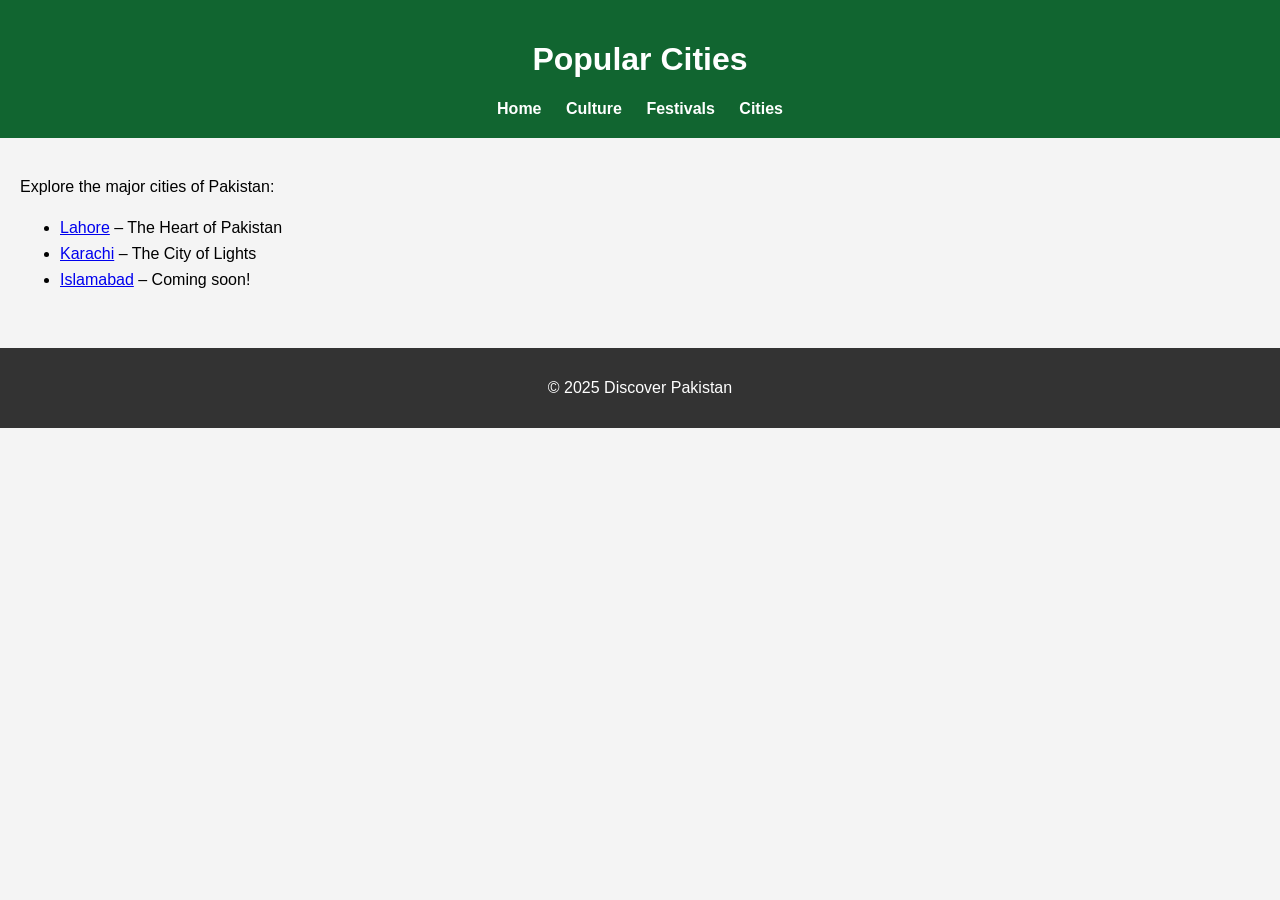
==== cities.html @ c6e92ac5 "Initial commit by Esha Malik" ====
<!-- Author: Esha Malik | ID: 22008105021 -->
<!DOCTYPE html>
<html lang="en">
<head>
  <meta charset="UTF-8" />
  <meta name="viewport" content="width=device-width, initial-scale=1.0"/>
  <title>Popular Cities</title>
  <link rel="stylesheet" href="style.css" />
</head>
<body>
  <header>
    <h1>Popular Cities</h1>
    <nav>
      <a href="index.html">Home</a>
      <a href="culture.html">Culture</a>
      <a href="festivals.html">Festivals</a>
      <a href="cities.html">Cities</a>
    </nav>
  </header>

  <section>
    <p>Explore the major cities of Pakistan:</p>
    <ul>
      <li><a href="lahore.html">Lahore</a> – The Heart of Pakistan</li>
      <li><a href="karachi.html">Karachi</a> – The City of Lights</li>
      <li><a href="#">Islamabad</a> – Coming soon!</li>
    </ul>
  </section>

  <footer>
    <p>&copy; 2025 Discover Pakistan</p>
  </footer>
</body>
</html>
---- style.css ----
body {
    font-family: 'Segoe UI', Tahoma, Geneva, Verdana, sans-serif;
    margin: 0;
    padding: 0;
    background-color: #f4f4f4;
  }
  
  header {
    background-color: #116530;
    color: white;
    padding: 20px;
    text-align: center;
  }
  
  nav {
    margin-top: 10px;
  }
  
  nav a {
    color: white;
    text-decoration: none;
    margin: 0 10px;
    font-weight: bold;
  }
  
  .hero {
    text-align: center;
    margin: 20px;
  }
  
  .hero img {
    width: 100%;
    max-height: 400px;
    object-fit: cover;
    border-radius: 10px;
  }
  
  section {
    padding: 20px;
    line-height: 1.6;
  }
  
  footer {
    background-color: #333;
    color: white;
    text-align: center;
    padding: 15px;
    margin-top: 20px;
  }
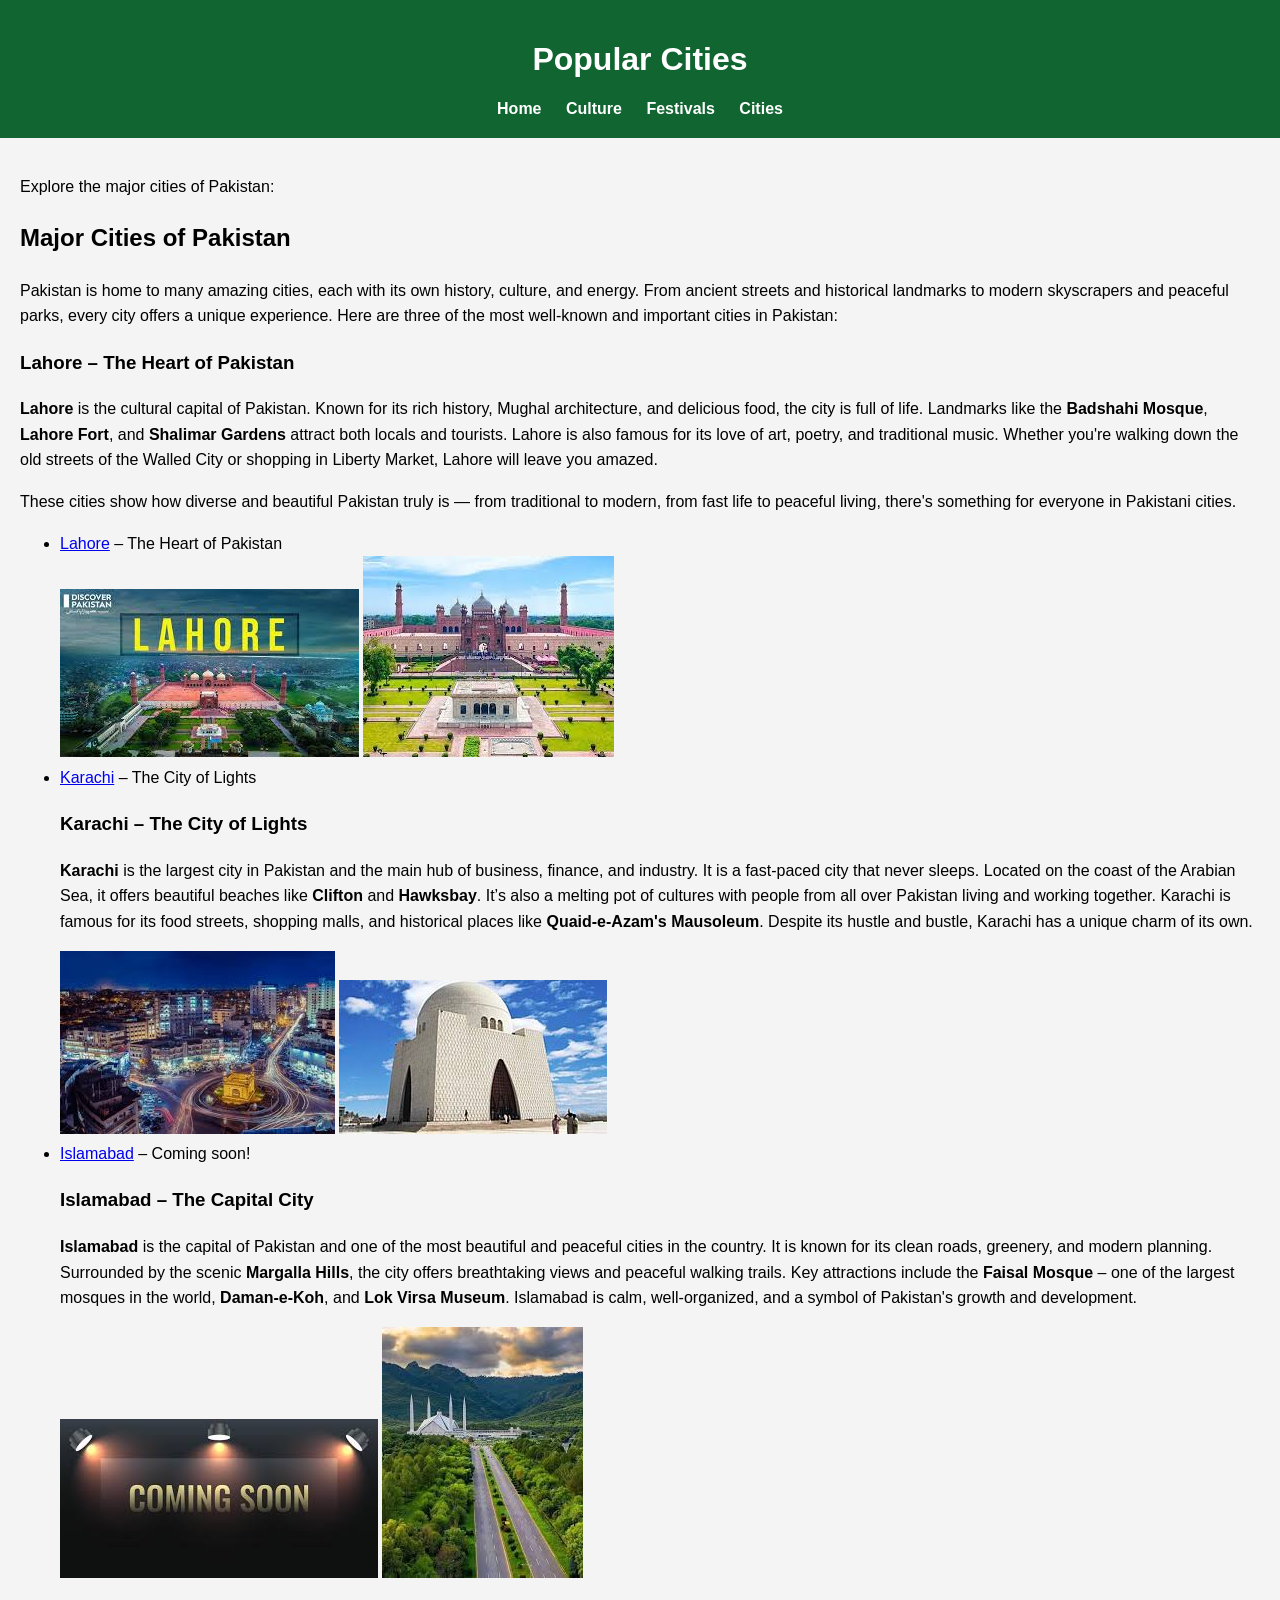
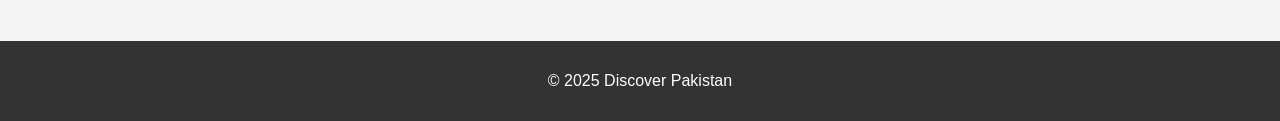
==== commit 9942a748: "Initial upload by Esha Malik" ====
--- a/cities.html
+++ b/cities.html
@@ -20,10 +20,54 @@
 
   <section>
     <p>Explore the major cities of Pakistan:</p>
+    <h2>Major Cities of Pakistan</h2>
+<p>
+  Pakistan is home to many amazing cities, each with its own history, culture, and energy. From ancient streets and historical landmarks to modern skyscrapers and peaceful parks, 
+  every city offers a unique experience. Here are three of the most well-known and important cities in Pakistan:
+</p>
+
+<h3>Lahore – The Heart of Pakistan</h3>
+<p>
+  <strong>Lahore</strong> is the cultural capital of Pakistan. Known for its rich history, Mughal architecture, and delicious food, the city is full of life. 
+  Landmarks like the <strong>Badshahi Mosque</strong>, <strong>Lahore Fort</strong>, and <strong>Shalimar Gardens</strong> attract both locals and tourists. 
+  Lahore is also famous for its love of art, poetry, and traditional music. Whether you're walking down the old streets of the Walled City or shopping in Liberty Market, 
+  Lahore will leave you amazed.
+</p>
+
+
+
+
+
+<p>
+  These cities show how diverse and beautiful Pakistan truly is — from traditional to modern, from fast life to peaceful living, there's something for everyone in Pakistani cities.
+</p>
+
     <ul>
       <li><a href="lahore.html">Lahore</a> – The Heart of Pakistan</li>
+      <img src="[data-uri]
+      " alt="">
+      <img src="[data-uri]" alt="">
       <li><a href="karachi.html">Karachi</a> – The City of Lights</li>
+      <h3>Karachi – The City of Lights</h3>
+<p>
+  <strong>Karachi</strong> is the largest city in Pakistan and the main hub of business, finance, and industry. It is a fast-paced city that never sleeps. 
+  Located on the coast of the Arabian Sea, it offers beautiful beaches like <strong>Clifton</strong> and <strong>Hawksbay</strong>. 
+  It’s also a melting pot of cultures with people from all over Pakistan living and working together. Karachi is famous for its food streets, shopping malls, 
+  and historical places like <strong>Quaid-e-Azam's Mausoleum</strong>. Despite its hustle and bustle, Karachi has a unique charm of its own.
+</p>
+      
+      <img src="[data-uri]" alt="">
+     <img src="[data-uri]" alt="">
       <li><a href="#">Islamabad</a> – Coming soon!</li>
+      <h3>Islamabad – The Capital City</h3>
+<p>
+  <strong>Islamabad</strong> is the capital of Pakistan and one of the most beautiful and peaceful cities in the country. It is known for its clean roads, greenery, 
+  and modern planning. Surrounded by the scenic <strong>Margalla Hills</strong>, the city offers breathtaking views and peaceful walking trails. 
+  Key attractions include the <strong>Faisal Mosque</strong> – one of the largest mosques in the world, <strong>Daman-e-Koh</strong>, and <strong>Lok Virsa Museum</strong>. 
+  Islamabad is calm, well-organized, and a symbol of Pakistan's growth and development.
+</p>
+      <img src="[data-uri]" alt="">
+   <img src="[data-uri]" alt="">
     </ul>
   </section>
 
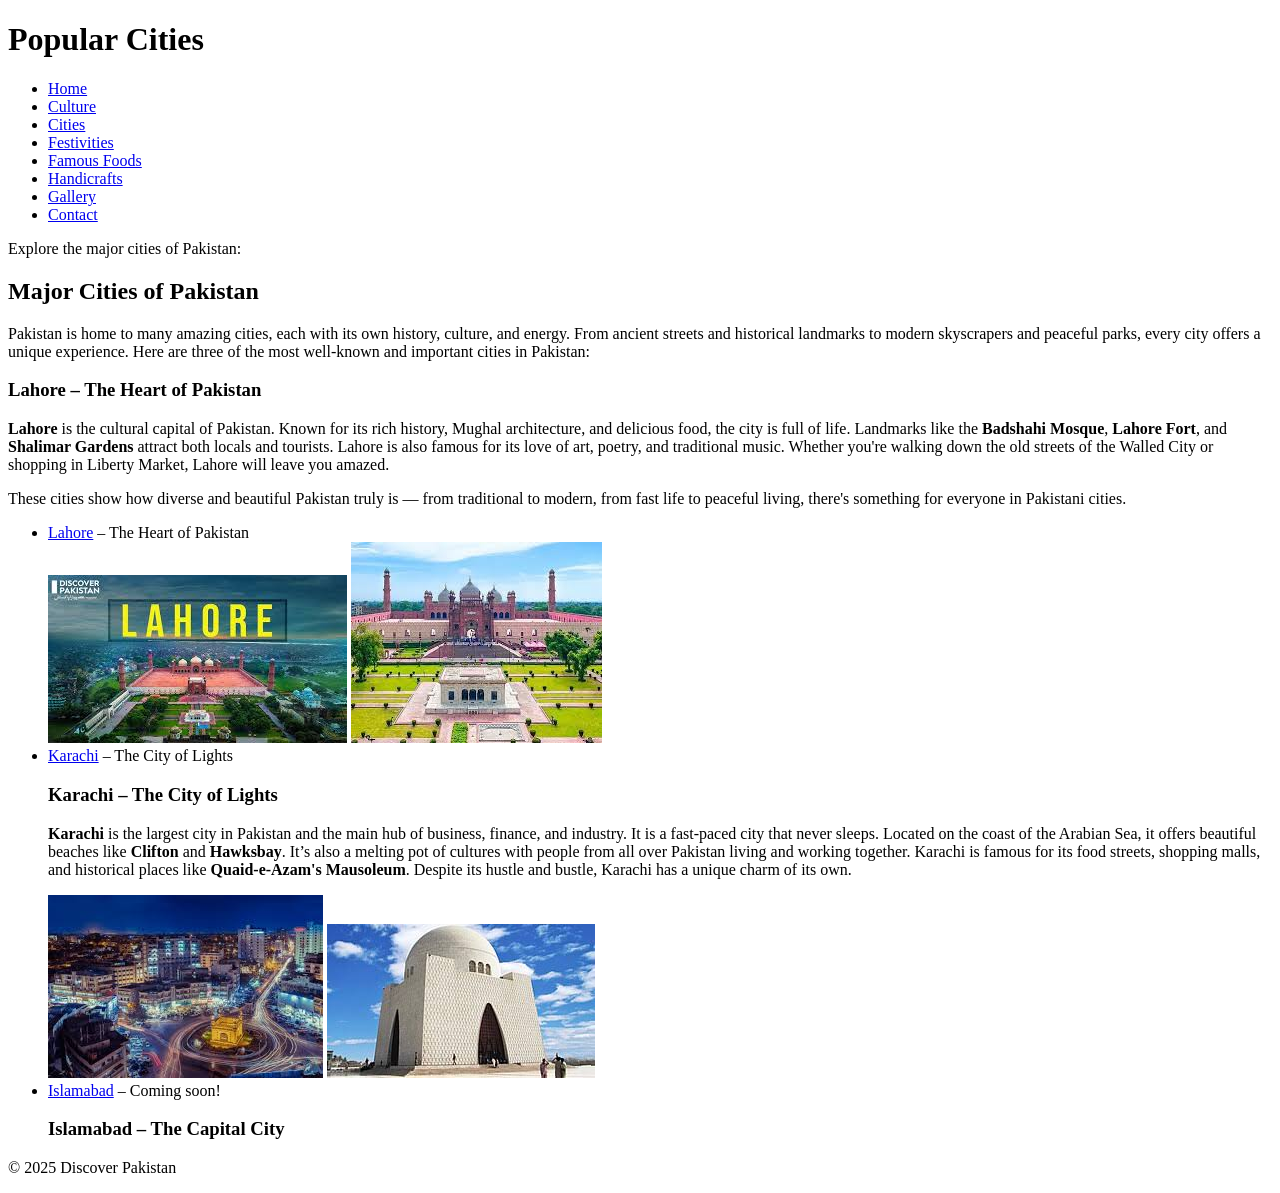
==== commit dd055131: "Initial upload" ====
--- a/cities.html
+++ b/cities.html
@@ -11,11 +11,17 @@
   <header>
     <h1>Popular Cities</h1>
     <nav>
-      <a href="index.html">Home</a>
-      <a href="culture.html">Culture</a>
-      <a href="festivals.html">Festivals</a>
-      <a href="cities.html">Cities</a>
-    </nav>
+        <ul>
+          <li><a href="index.html">Home</a></li>
+          <li><a href="culture.html">Culture</a></li>
+          <li><a href="cities.html">Cities</a></li>
+          <li><a href="festivals.html">Festivities</a></li>
+          <li><a href="food.html">Famous Foods</a></li>
+          <li><a href="art.html">Handicrafts</a></li>
+          <li><a href="gallery.html">Gallery</a></li>
+          <li><a href="contact.html">Contact</a></li>
+        </ul>
+      </nav>
   </header>
 
   <section>
@@ -60,14 +66,7 @@
      <img src="[data-uri]" alt="">
       <li><a href="#">Islamabad</a> – Coming soon!</li>
       <h3>Islamabad – The Capital City</h3>
-<p>
-  <strong>Islamabad</strong> is the capital of Pakistan and one of the most beautiful and peaceful cities in the country. It is known for its clean roads, greenery, 
-  and modern planning. Surrounded by the scenic <strong>Margalla Hills</strong>, the city offers breathtaking views and peaceful walking trails. 
-  Key attractions include the <strong>Faisal Mosque</strong> – one of the largest mosques in the world, <strong>Daman-e-Koh</strong>, and <strong>Lok Virsa Museum</strong>. 
-  Islamabad is calm, well-organized, and a symbol of Pakistan's growth and development.
-</p>
-      <img src="[data-uri]" alt="">
-   <img src="[data-uri]" alt="">
+
     </ul>
   </section>
 
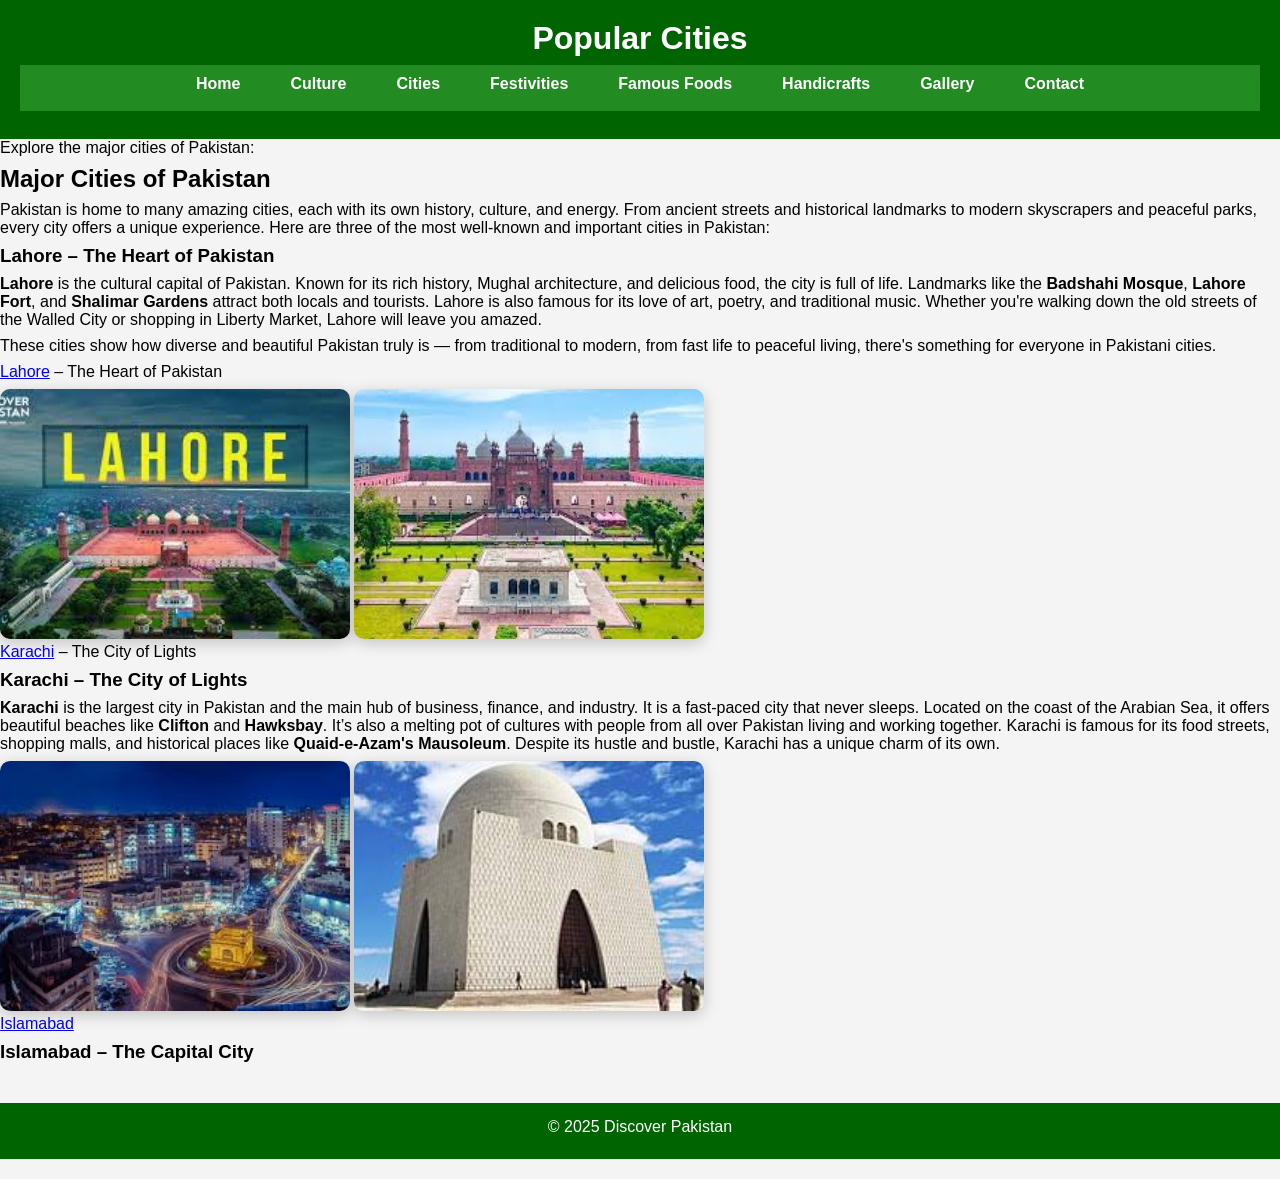
==== commit bf80d046: "Islamabad.html" ====
--- a/cities.html
+++ b/cities.html
@@ -64,8 +64,9 @@
       
       <img src="[data-uri]" alt="">
      <img src="[data-uri]" alt="">
-      <li><a href="#">Islamabad</a> – Coming soon!</li>
-      <h3>Islamabad – The Capital City</h3>
+     <li><a href="Islamabad.html">Islamabad</a></li>
+<h3>Islamabad – The Capital City</h3>
+
 
     </ul>
   </section>
--- a/style.css
+++ b/style.css
@@ -0,0 +1,137 @@
+/* Reset default spacing and box sizing */
+* {
+  margin: 0;
+  padding: 0;
+  box-sizing: border-box;
+}
+
+/* Body styling */
+body {
+  font-family: Arial, sans-serif;
+  background-color: #f4f4f4;
+  color: #000000;
+}
+
+/* Header styling */
+header {
+  background-color: #006400;
+  color: white;
+  padding: 20px;
+  text-align: center;
+}
+
+/* Navigation menu */
+nav ul {
+  list-style-type: none;
+  padding: 0;
+  background-color: #228B22;
+  display: flex;
+  justify-content: center;
+  flex-wrap: wrap;
+  gap: 20px;
+}
+
+nav ul li a {
+  color: white;
+  text-decoration: none;
+  font-weight: bold;
+  padding: 10px 15px;
+  display: block;
+}
+
+nav ul li a:hover {
+  background-color: #004d00;
+  border-radius: 5px;
+}
+
+/* Headings and text spacing */
+h1, h2, h3, p, ul, li {
+  margin-top: 0;
+  margin-bottom: 8px;
+  padding: 0;
+}
+
+/* Section spacing */
+section {
+  margin: 0;
+  padding: 0;
+}
+
+/* All image default styling */
+img {
+  width: 350px;
+  height: 250px;
+  object-fit: cover;
+  border-radius: 10px;
+  box-shadow: 0 4px 15px rgba(0, 0, 0, 0.2);
+  margin: 0 !important;
+}
+
+/* Footer styling */
+footer {
+  background-color: #006400;
+  color: white;
+  text-align: center;
+  padding: 15px;
+  margin-top: 40px;
+}
+
+/* Generalized section layout for places */
+.place-section {
+  display: flex;
+  flex-wrap: wrap;
+  align-items: center;
+  justify-content: space-between;
+  padding: 20px;
+  gap: 20px;
+  margin-bottom: 20px;
+}
+
+/* Text content layout */
+.place-text {
+  flex: 1 1 45%;
+  padding: 10px;
+  text-align: left;
+}
+
+/* Image container */
+.place-image {
+  flex: 1 1 45%;
+  text-align: center;
+  padding: 10px;
+}
+
+/* Optional: spacing between city info and footer */
+.city-info, footer {
+  margin-bottom: 20px;
+}
+
+/* MEDIA QUERIES - Responsive adjustments */
+@media (max-width: 768px) {
+  .place-section {
+    flex-direction: column;
+    align-items: center;
+    text-align: center;
+  }
+
+  .place-text, .place-image {
+    flex: 1 1 100%;
+  }
+
+  img {
+    width: 90%;
+    height: auto;
+  }
+
+  nav ul {
+    flex-direction: column;
+    align-items: center;
+    gap: 10px;
+  }
+
+  nav ul li a {
+    padding: 10px;
+    width: 100%;
+    text-align: center;
+  }
+}
